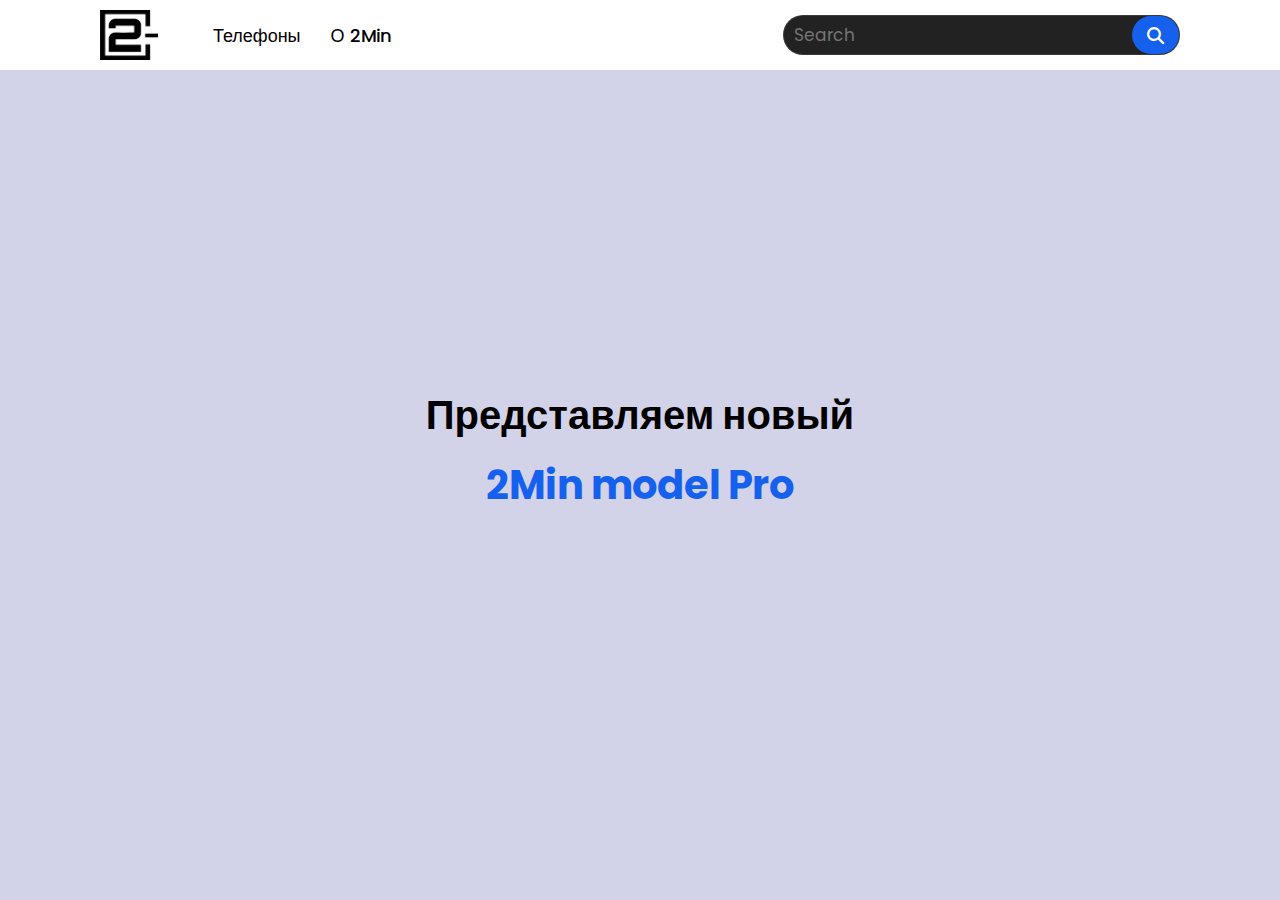
==== index.html @ 2d4201da "Update index.html" ====
<!DOCTYPE html>
<html lang="ru">

    <head>

        <meta charset="UTF-8">

        <meta name="viewport" content="width=device-width, initial-scale=1.0">

        <link rel="icon" href="images/Picsart_332.png" sizes="16x16">

        <link rel="icon" href="images/Picsart_332.png" sizes="32x32">

        <link rel="icon" href="images/Picsart_332.png" type="image/svg+xml">

        <link rel="apple-touch-icon" href="images/Picsart_332.png"><!--180x180-->

        <title>TwoMin.com</title>
        <link rel="stylesheet"href ="https://cdnjs.cloudflare.com/ajax/libs/font-awesome/6.4.0/css/all.min.css"/>

        <link rel="stylesheet" href="Un.css">
        </head>

        <body>
            <nav>
              
                <div class ="menu-icon">
                    <span class="fas fa-bars"></span>
                </div>
                <a href ="index.html"class="logo"><img src="images/Picsart_24-10-22_22-36-56-332.png"></a>
            

              <div class="nav-items">
                <li><a href="telefon.html">Телефоны</a></li>
                <li><a href="Onas.html">О 2Min</a></li>
              </div>

              <div class="search-icon">
                <span class="fas fa-search"></span>
              </div>

              <div class="cancel-icon">
                <span class="fas fa-times"></span>
              </div>
              

              <form action="#">
                <input type="search" placeholder="Search" class= "search-input" />
                <button class="fas fa-search"></button>
              </form>
            </nav>
            <div class="content">
                <header class="space">Представляем новый</header>
                <div class ="text space">2Min model Pro</div>
            </div>
             </div>
    <div class ="scrol">
    </div>
     <div class ="element-animation">
      <img src="images/untitled.png" alt="">
     </div>
     <div class ="element-animation">
     <li><a href="otelefone.html"class="txt">О телефоне</a></li>
    </div>
            <script src="app.js"></script>
            <script src="Decoration.js"></script>
            
        </body>

</html>
---- Un.css ----
@import url('https://fonts.googleapis.com/css2?family=Poppins:ital,wght@0,100;0,200;0,300;0,400;0,500;0,600;0,700;0,800;0,900;1,100;1,200;1,300;1,400;1,500;1,600;1,700;1,800;1,900&display=swap');


*
{
    font-family: "Poppins",sans-serif;
    margin:0;
    padding: 0;
    box-sizing: border-box;
    list-style: none;
    text-decoration: none;
    outline: none;
}

body 
{
    background-color:#d2d2e9; 
}

nav
{
    background: #ffffff;
    display:flex;
    flex-wrap: wrap;
    align-items: center;
    justify-content: space-between;
    height: 70px;
    padding: 0 100px;
}

nav .logo
{
    color: #4d99fc;
    height: 50px; 
    letter-spacing: -5px;
    transition:color 1s,transform 1s;
}

nav .logo:hover
{
    color: #1561ee;
    transform: scale(1.2);
}
nav .nav-items
{
    display: flex;
    flex: 1;
    padding: 0 0 0 40px;
}

nav .nav-items li
{
    padding: 0 15px;
}

nav .nav-items li a
{
    color:#000000;
    font-size: 18px;
    font-weight: 500;
    display:flex;
    transition:color 1s,transform 1s;
}
nav .nav-items li a:hover
{
    color: #1561ee;
    transform: translateY(-5px);
}

nav form
{
    display: flex;
    height: 40px;
    background: #222222;
    min-height: 18% !important;
    border-radius: 52px;
    border: 1px solid rgba(155,155,155, 0.2)
}

nav form .search-input
{
    height: 100%;
    width: 100%;
    background: none;
    border:none;
    padding: 0 10px;
    color:#ffffff;
    font-size: 17px;
}

nav form button
{
    padding:0 15px;
    border:none;
    background: #1561ee;
    border-radius: 52px;
    color:#fff;
    font-size: 17px;
    cursor: pointer;
}

nav form button:hover
{
    background: #114fc2
}

.content
{
    position: absolute;
    top:50%;
    left:50%;
    transform: translate(-50%, -50%);
    text-align: center;
}

.content .text,
.content header
{
    font-size: 40px;
    font-weight: 700;
}
.content .text
{
    color:#1561ee
}

.content .space
{
    margin: 10px 0;
}

nav .menu-icon,
nav .search-icon,
nav .cancel-icon
{
    width: 40px;
    text-align: center;
    color:#fff;
    margin:0 50px;
    font-size: 18px;
    cursor:pointer;
    display:none;
}

@media (max-width:1245px)
{
    nav
    {
        padding: 0 50px;
    }
}
@media (max-width:1140px)
{
    nav
    {
        padding: 0 50px;
    }
    nav .logo
    {
        flex: 2;
        text-align: center;
        color:#4d99fc;
    }

    nav .nav-items
    {
        position:fixed;
        left: -100%;
        top: 70px;
        width: 100%;
        height:100%;
        padding: 10px 50px 0 50px;
        text-align: center;
        background:#313131;
        display: inline-block;
        z-index: 99;
        transition:color 1s,transform 1s;
    }

    nav .nav-items.active
    {
        left:0;
    }
    nav .menu-icon span.hide
    {
        display: none;
    }

    nav .search-icon.hide
    {
        display:none;
    }
    nav .cancel-icon.show
    {
        display: block;
    }

    nav .nav-items li
    {
        line-height: 40px ;
        margin: 30px 0;
    }
    nav .nav-items li a
    {
        font-size: 20px;
    }
    nav .search-icon,
    nav .menu-icon
    {
        display: block;
    }

   nav form
    {
        position:absolute;
        top:80px;
        right: 50px;
        opacity: 0;
        pointer-events: none;
        transition:top 0.5s,transform 1s,opacity 0.5s ease;
    }

    nav form.active
    {
        opacity: 1;
        top: 95px;
    }

    nav form::after
    {
        position:absolute;
        content:"";
        height: 60px;
        padding: 2px;
        background: #313131;
        border-radius: 10px;
        min-width: cacl(100 + 20px);
        z-index: -2;
        left: 50%;
        top:50%;
        transform:translate(-50%,-50%)
    }
    nav form::before
    {
        position:absolute;
        content:"";
        top:-13;
        right:0;
        width: 0;
        height:0;
        border: 10px solid transparent;
        z-index: -1;
        border-bottom-color:#313131 ;
        margin: -20px 0 0;
    }
}

@media (max-width:980px)
{
    nav .menu-icon,
    nav .cancel-icon,
    nav .search-icon
    {
        margin: 0 20px;
    }

    nav form
    {
        right: 30px;
    }
}

@media (max-width:350px)
{
    nav .menu-icon,
    nav .cancel-icon,
    nav .search-icon
    {
        margin: 0 10px;
        font-size: 16px;
    }
}

#changed 
{
    text-align: left;
    color:#ff0000;
    font-size: 12px; 
    position:absolute;
    bottom: 0;
    height:max-content
}
.element-animation
{
    margin:2rem 0;
    font-size: 3rem;    
    opacity: 0;
}
.element-animation.element-show
{
    opacity: 1;
    transition: opacity 1s;
}
img
{
    height:50px;
}
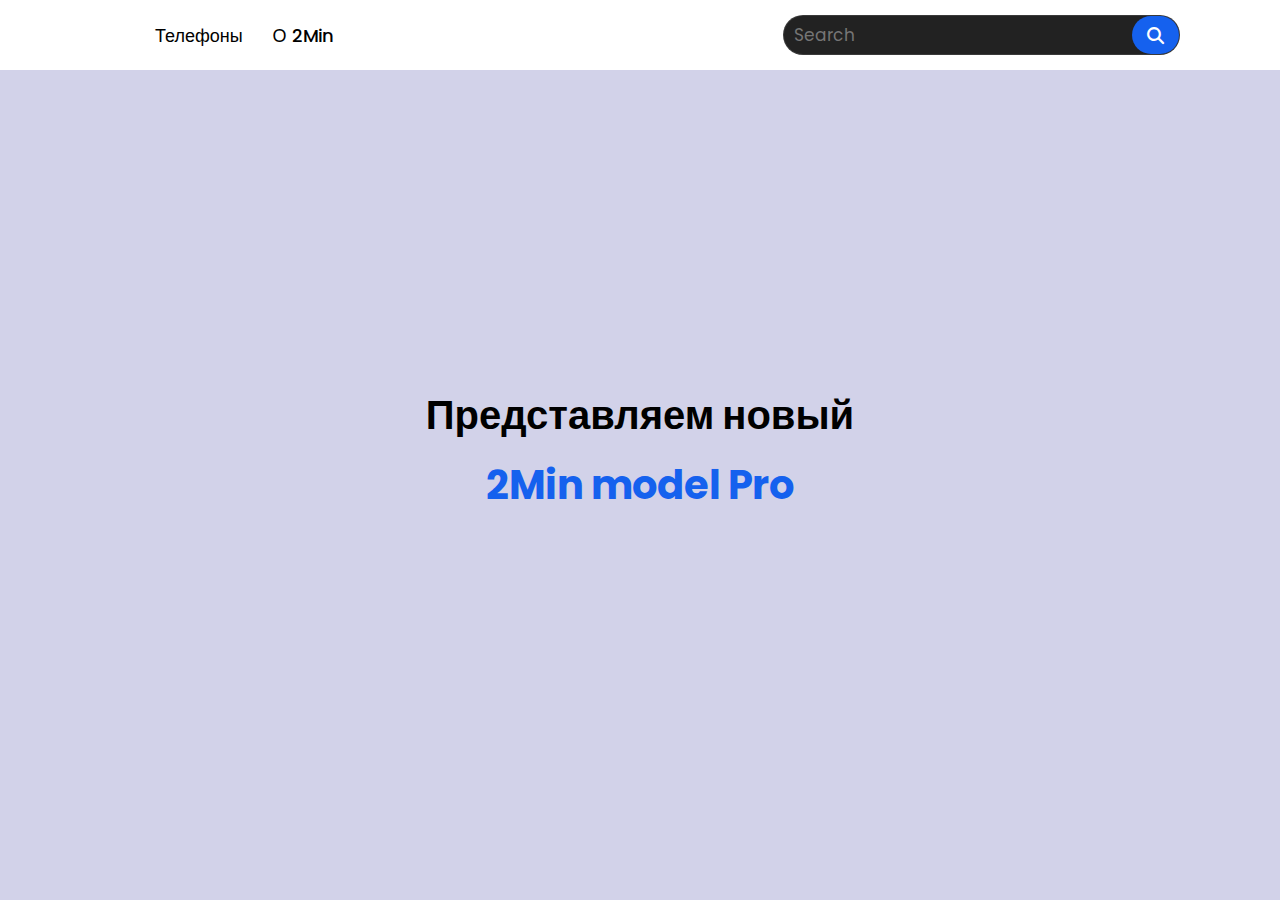
==== commit c0847916: "Update index.html" ====
--- a/index.html
+++ b/index.html
@@ -1,59 +1,60 @@
 <!DOCTYPE html>
 <html lang="ru">
 
-    <head>
+  <head>
 
         <meta charset="UTF-8">
 
         <meta name="viewport" content="width=device-width, initial-scale=1.0">
 
-        <link rel="icon" href="images/Picsart_332.png" sizes="16x16">
+        <link rel="icon" href="images/Picsart-332.png" sizes="16x16">
 
         <link rel="icon" href="images/Picsart_332.png" sizes="32x32">
 
         <link rel="icon" href="images/Picsart_332.png" type="image/svg+xml">
 
-        <link rel="apple-touch-icon" href="images/Picsart_332.png"><!--180x180-->
+        <link rel="apple-touch-icon" href=""><!--180x180-->
 
         <title>TwoMin.com</title>
         <link rel="stylesheet"href ="https://cdnjs.cloudflare.com/ajax/libs/font-awesome/6.4.0/css/all.min.css"/>
 
         <link rel="stylesheet" href="Un.css">
-        </head>
+  </head>
 
-        <body>
-            <nav>
+  <body>
+    <nav>
               
-                <div class ="menu-icon">
-                    <span class="fas fa-bars"></span>
-                </div>
-                <a href ="index.html"class="logo"><img src="images/Picsart_24-10-22_22-36-56-332.png"></a>
+      <div class ="menu-icon">
+        <span class="fas fa-bars"></span>
+      </div>
+
+      <a href ="glavn.html"class="logo"><img src="images/Picsart_69.png" alt=""></a>
             
 
-              <div class="nav-items">
-                <li><a href="telefon.html">Телефоны</a></li>
-                <li><a href="Onas.html">О 2Min</a></li>
-              </div>
+      <div class="nav-items">
+        <li><a href="telefon.html">Телефоны</a></li>
+        <li><a href="Onas.html">О 2Min</a></li>
+      </div>
 
-              <div class="search-icon">
-                <span class="fas fa-search"></span>
-              </div>
+      <div class="search-icon">
+        <span class="fas fa-search"></span>
+      </div>
 
-              <div class="cancel-icon">
-                <span class="fas fa-times"></span>
-              </div>
+      <div class="cancel-icon">
+        <span class="fas fa-times"></span>
+      </div>
               
 
-              <form action="#">
-                <input type="search" placeholder="Search" class= "search-input" />
-                <button class="fas fa-search"></button>
-              </form>
-            </nav>
-            <div class="content">
-                <header class="space">Представляем новый</header>
-                <div class ="text space">2Min model Pro</div>
-            </div>
-             </div>
+      <form action="glavn.html">
+        <input type="search" placeholder="Search" class= "search-input" />
+        <button class="fas fa-search"></button>
+      </form>
+   </nav>
+   <div class="content">
+      <header class="space">Представляем новый</header>
+      <div class ="text space">2Min model Pro</div>
+   </div>
+    </div>
     <div class ="scrol">
     </div>
      <div class ="element-animation">
@@ -62,9 +63,11 @@
      <div class ="element-animation">
      <li><a href="otelefone.html"class="txt">О телефоне</a></li>
     </div>
-            <script src="app.js"></script>
-            <script src="Decoration.js"></script>
+
+
+    <script src="app.js"></script>
+    <script src="Decoration.js"></script>
             
-        </body>
+  </body>
 
 </html>
